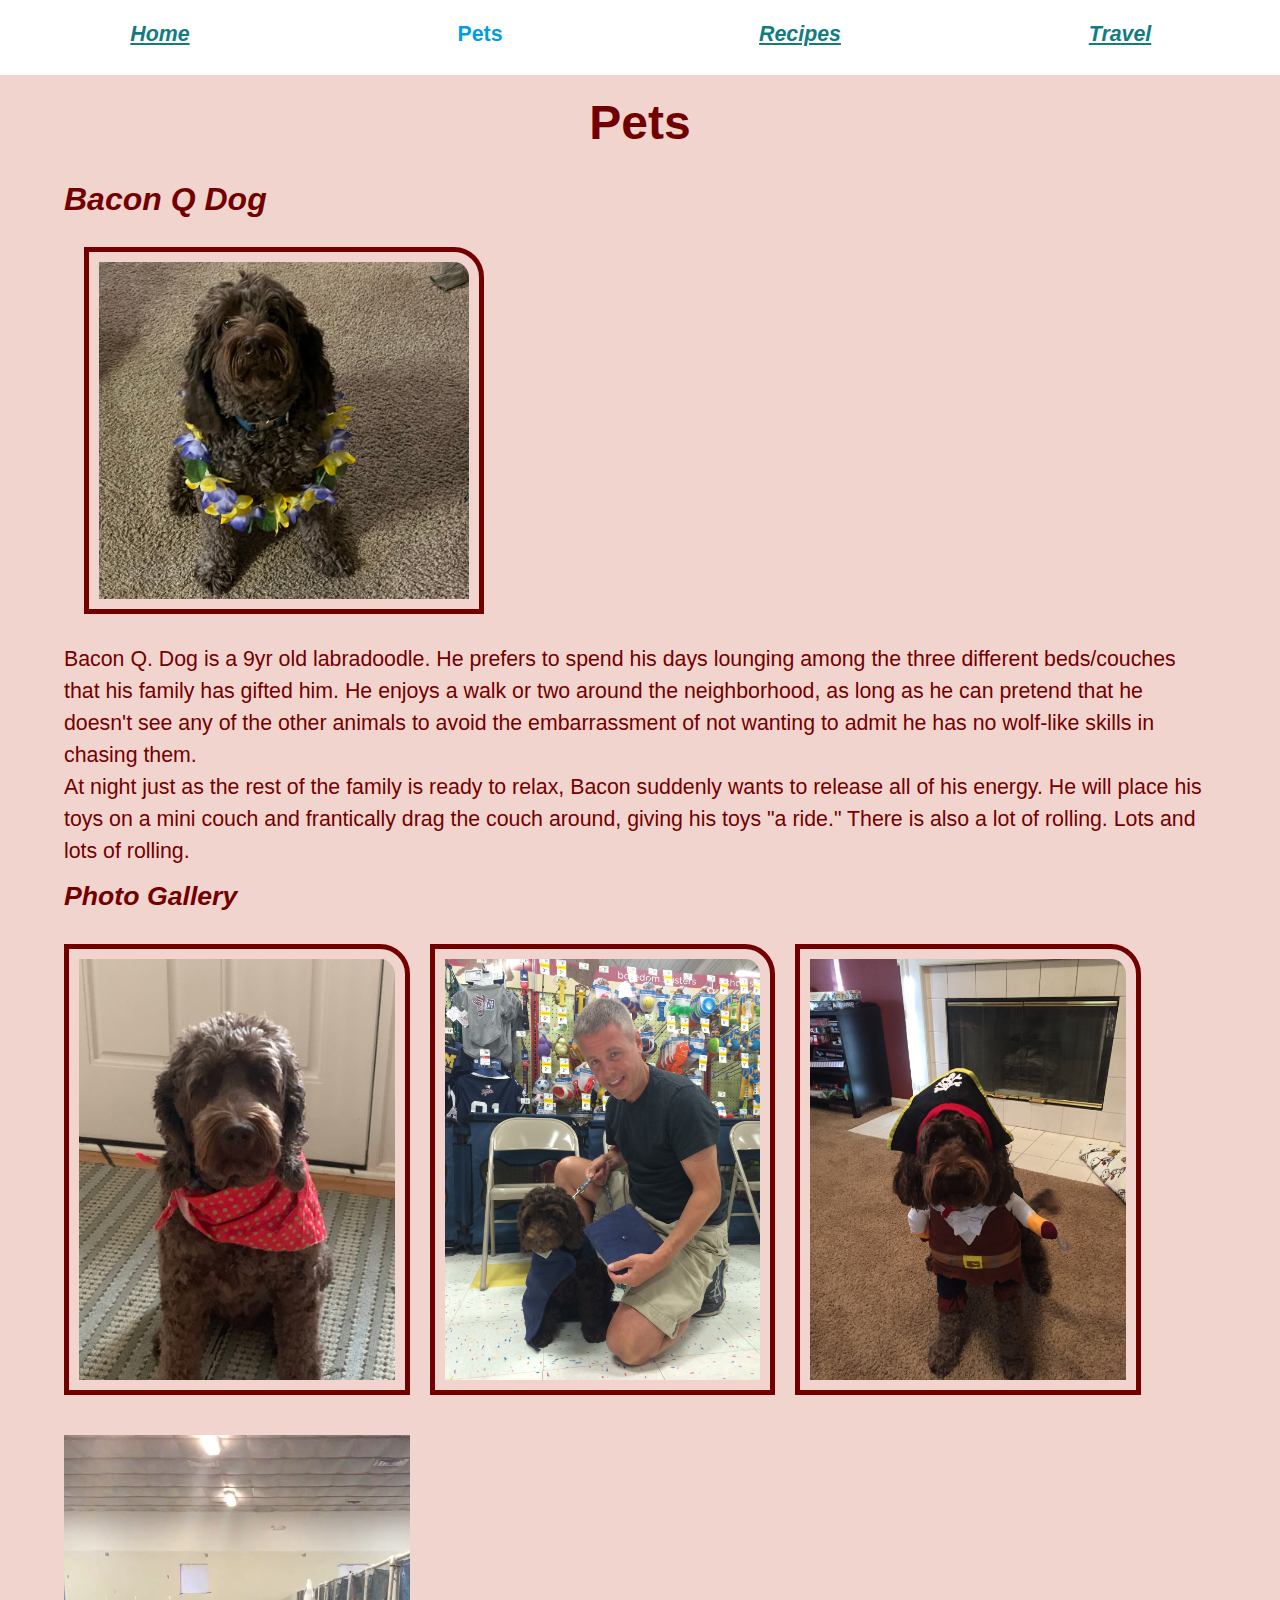
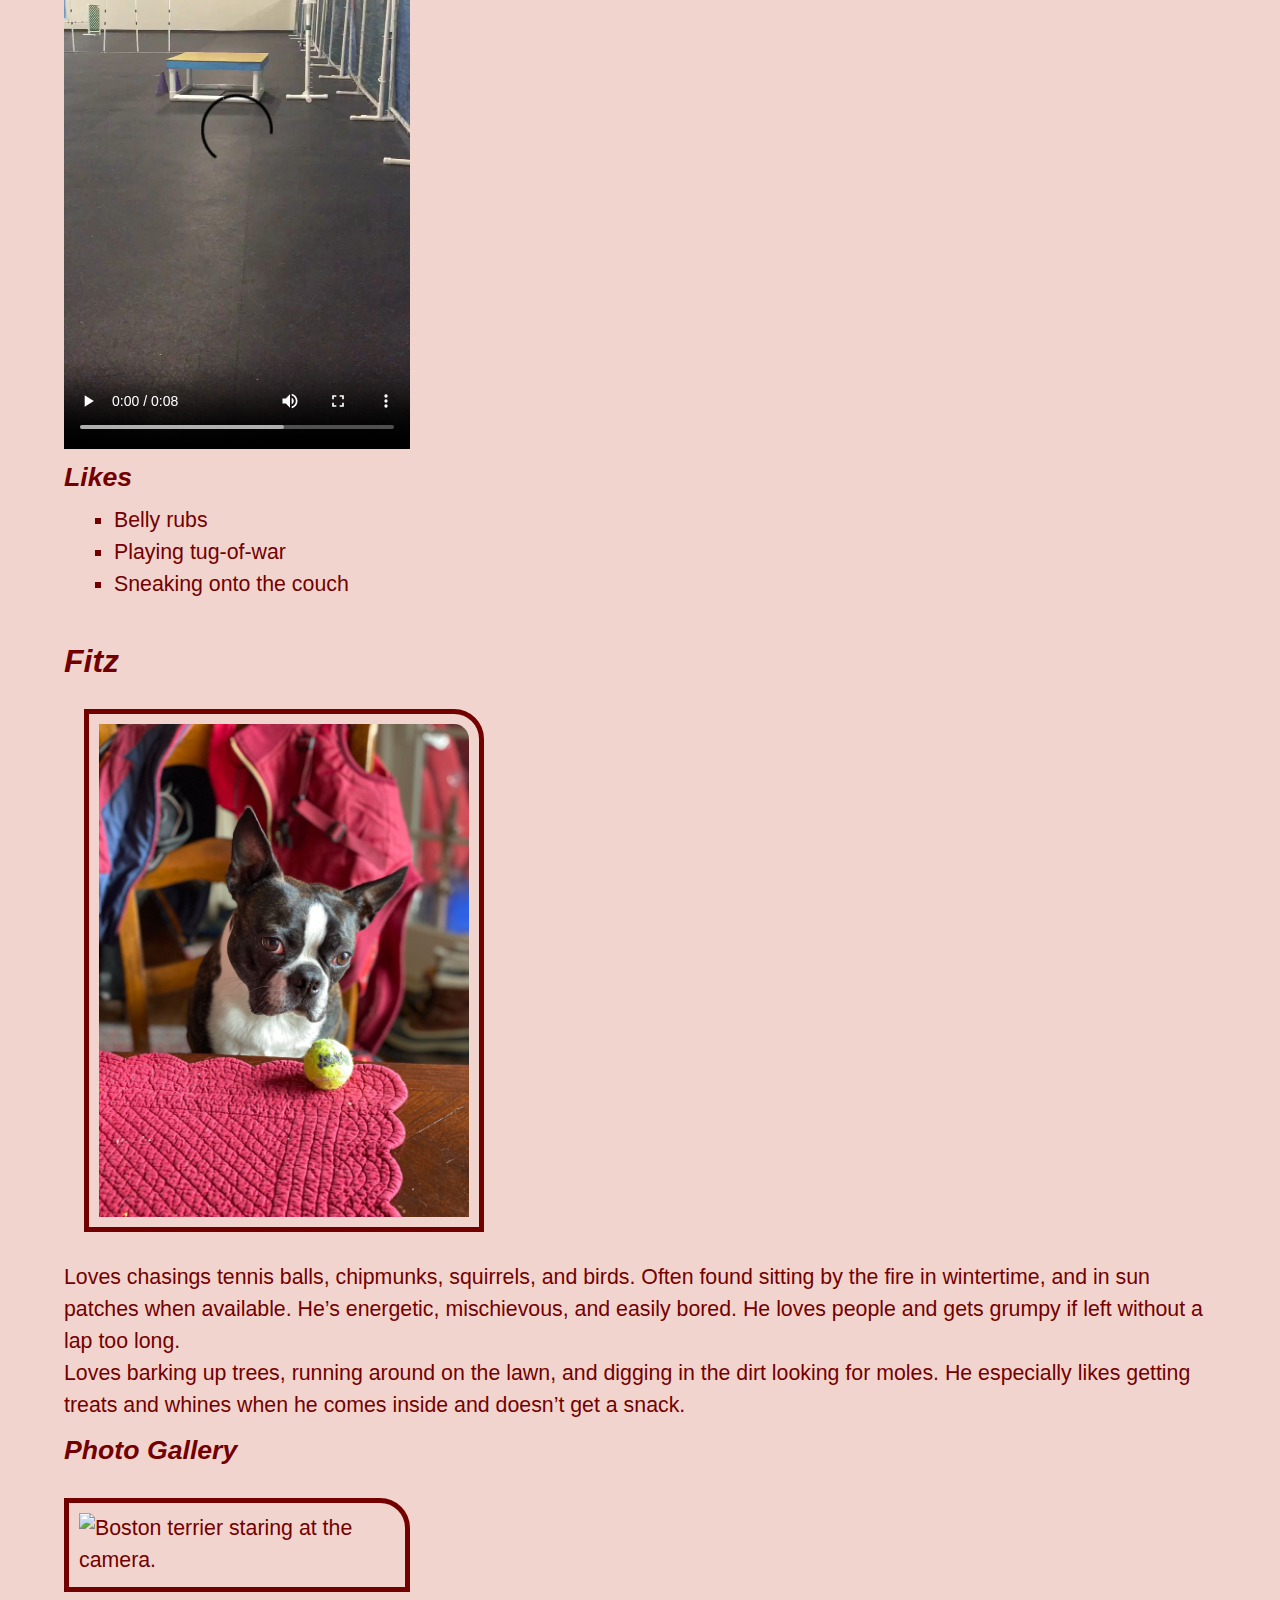
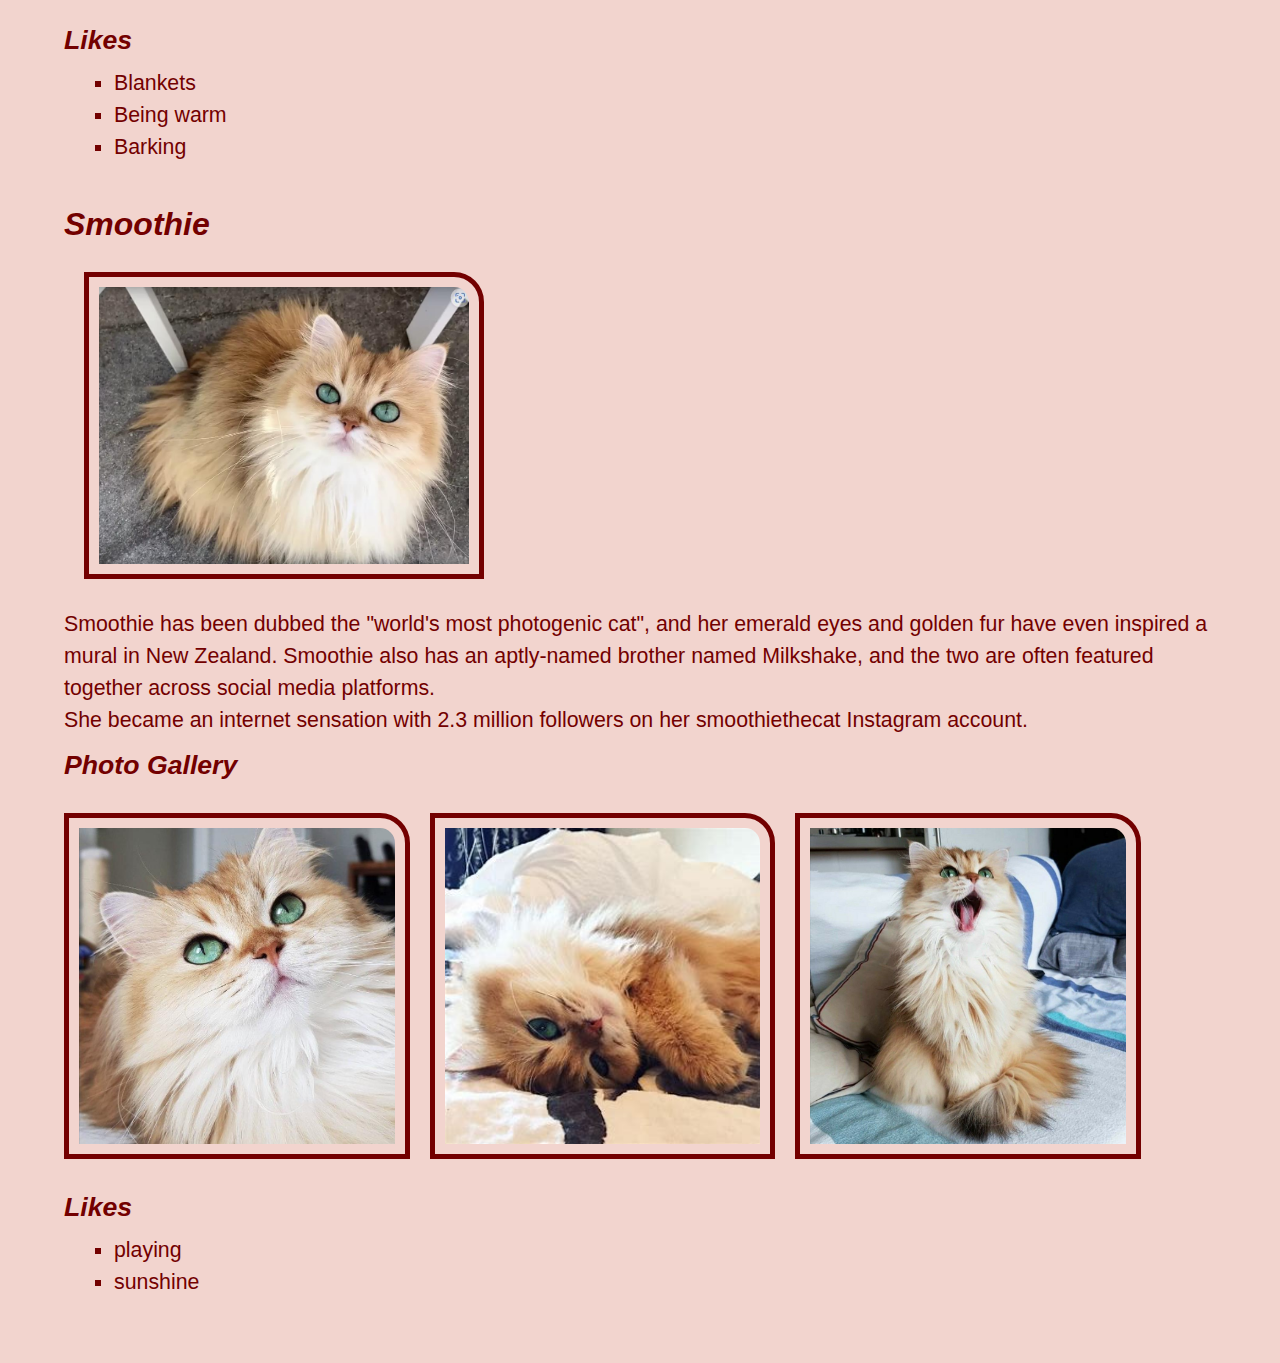
==== pets.html @ 170f8522 "Add files via upload" ====
<!DOCTYPE html>
<html lang="en">
<head>
    <meta charset="UTF-8">
    <meta name="viewport" content="width=device-width, initial-scale=1.0">
    <link rel="stylesheet" href="css/reset.css">
    <link rel="stylesheet" href="css/style.css">
    <title>Pets</title>
</head>
<body>
    <a class='hidden' href=#main tabindex="0">Skip to Main Content</a>
    <header>
        <nav>
            <ul>
                <li><a href="index.html">Home</a></li>
                <li class="curractive"><a href="pets.html">Pets</a></li>
                <li><a href="recipes.html">Recipes</a></li>
                <li><a href="travel.html">Travel</a></li>
            </ul>
        </nav>
    </header>
    <main id="main">
        <h1>Pets</h1>
        <div>
            <h2>Bacon Q Dog</h2>
            <img src="images/bacon.jpg" width = "400" alt="Brown labradoodle wearing colorful lei">

            <p>Bacon Q. Dog is a 9yr old labradoodle. He prefers to spend his days lounging among the three different beds/couches that his family has gifted him. He enjoys a walk or two around the neighborhood, as long as he can pretend that he doesn't see any of the other animals to avoid the embarrassment of not wanting to admit he has no wolf-like skills in chasing them.</p> 
            <P>At night just as the rest of the family is ready to relax, Bacon suddenly wants to release all of his energy. He will place his toys on a mini couch and frantically drag the couch around, giving his toys "a ride." There is also a lot of rolling. Lots and lots of rolling.</P>
            <h3>Photo Gallery</h3>
            <div class="gallery3">
                <!-- <img src="images/bacon_bandana.JPG" width ="200" alt = "Brown labradoodle wearing an orange bandana"> -->
                <img src="images/bacon_bandana.JPG" alt = "Brown labradoodle wearing an orange bandana">
                <img src="images/bacon_graduation.JPG" alt="Small labradoodle puppy wearing a graduation cap and gown">
                <img src="images/bacon_halloween.JPG" alt="Brown labradoodle wearing a pirate costume">
                <video class='movie' controls>
                    <source src="images/bacon_agility.mov">
                    Your browser does not support the video tag.  This was a video of a girl and dog demonstrating a sit and stay procedure
                </video>
            </div>            
            
            <h3>Likes</h3>
            <ul>
                <li>Belly rubs</li>
                <li>Playing tug-of-war</li>
                <li>Sneaking onto the couch</li>
            </ul>
            <!-- Jackie Wolf -->
        
        </div>
        <br>
        <div>
            <h2>Fitz</h2>
            <img src="images/Fitz.jpg" width = "400" alt="Boston terrier watching a tennis ball at the table.">
            <p>Loves chasings tennis balls, chipmunks, squirrels, and birds. Often found sitting by the fire in wintertime, and in sun patches when available. He’s energetic, mischievous, and easily bored. He loves people and gets grumpy if left without a lap too long.</p>
            <p>Loves barking up trees, running around on the lawn, and digging in the dirt looking for moles. He especially likes getting treats and whines when he comes inside and doesn’t get a snack. </p>

            <h3>Photo Gallery</h3>
            <div class="gallery3">
                <img src="https://www.bailiwickexpress.com/files/9916/7544/0004/Talulah.jpg" width ="200" alt = "Boston terrier staring at the camera.">
            </div>

            <h3>Likes</h3>
            <ul>
                <li>Blankets</li>
                <li>Being warm</li>
                <li>Barking</li>
            </ul>
        </div>
        <br>
        <div>
            <h2>Smoothie</h2>
            <img src="images/pet_Smoothie_staring.jpg" width = "400" alt="Long-hair beautiful, orange tabby cat.">
            <p>Smoothie has been dubbed the "world's most photogenic cat", and her emerald eyes and golden fur have even inspired a mural in New Zealand. Smoothie also has an aptly-named brother named Milkshake, and the two are often featured together across social media platforms.</p>
            <p>She became an internet sensation with 2.3 million followers on her smoothiethecat Instagram account.</p>
            <h3>Photo Gallery</h3>
            <div class="gallery3">
                <img src="images/pet_Smoothie_curious.jpg" width ="200" alt = "Smoothie is curious about the world.">
                <img src="images/pet_Smoothie_lying.jpg" width ="200" alt = "Smoothie is lying on the floor.">
                <img src="images/pet_Smoothie_yawn.jpg" width ="200" alt = "Smoothie is yawning.">
            </div>
            <h3>Likes</h3>
            <ul>
                <li>playing</li>
                <li>sunshine</li>
            </ul>
            <!-- Kay Malan + Anna Vento -->
        </div>
    </main>
    
</body>
</html>
---- css/style.css ----
body{
    background-color: #F2D4CE;
    color:#730000;
    font-size: 16pt;
    line-height: 1.5;
    font-family: Arial, Helvetica, sans-serif;
}

main{
    padding-top:0;
    padding-bottom:5%;
    padding-left: 5%;
    padding-right: 5%;
}

h1,h2,h3,h4{
    font-family: sans-serif,Arial, Helvetica;
    font-weight: bold;
    font-style: italic;
    line-height:42pt;
    color:#730000;

}

h1{
    font-size: 36pt;
    text-align: center;
    font-style:normal;
    margin-bottom: 20px;
}

h2{
    font-size: 24pt;
}

h3{
    font-size: 20pt;
}

h4{
    font-size: 18pt;

}

strong{
    font-weight: bold;
}

em{
    font-style: italic;
}

img{
    border-style: solid;
    border-width: 5px;
    padding: 10px;
    margin: 20px;
    border-top-right-radius:30px;
}

li{
    margin-left:50px;
}

ol{
    list-style-type: upper-roman;
}

ul{
    list-style-type: square;
}

nav ul{
    display:grid;
    grid-template-columns: 25% 25% 25% 25%;
    margin-bottom:20px;
    justify-items: center;
    align-items: center;
    list-style-type: none;
}

nav ul li{
    text-align: center;
    background-color: #ffffff;
    width:100%;
    height: 50px;
    margin-left: 0;
    line-height: 2;
}

li.curractive{
    background-color: #ffffff;
}

a{
    color:#127C80;
    font-weight: bold;
    text-decoration: underline;
    font-style: italic;
}

li.curractive a{
    color:#009DE6;
    font-style: normal;
    text-decoration: none;
}

a:hover{
    color:#009DE6;
}

.hidden{
    position: absolute;
    left: -10000px;
    top: auto;
    width: 1px;
    height: 1px;
    overflow: hidden;
}

.hidden:focus {
    position: static;
    width: auto;
    height: auto;
  }

.gallery3{
    display: grid;
    grid-template-columns: 30% 30% 30%;
    grid-gap:20px;
    justify-items: center;
    align-items: stretch;
}

.gallery3 *{
    width: 100%;
}

.movies{
    display: block;
}

@media screen and (prefers-reduced-motion) {
    #video-element {
      display: none;
    }
}

@media screen and (min-width:700px){
    nav ul{
        height:75px;
        background-color: #ffffff;
    }

    .intro_box{
        display: flex;
        flex-direction: row;
        justify-content: space-between;
        align-items: center;
        align-content: center;
        border-style: solid;
        border-width: 5px;
        padding: 10px;
        margin: 20px;
        border-top-right-radius:30px;
    }

    .intro_box img{
        border-style: none;
        padding:0
    }

    .intro_box li{
        margin-left:0;
    }

    .intro_box p{
        max-height: 400px;
        overflow: auto;
    }


}
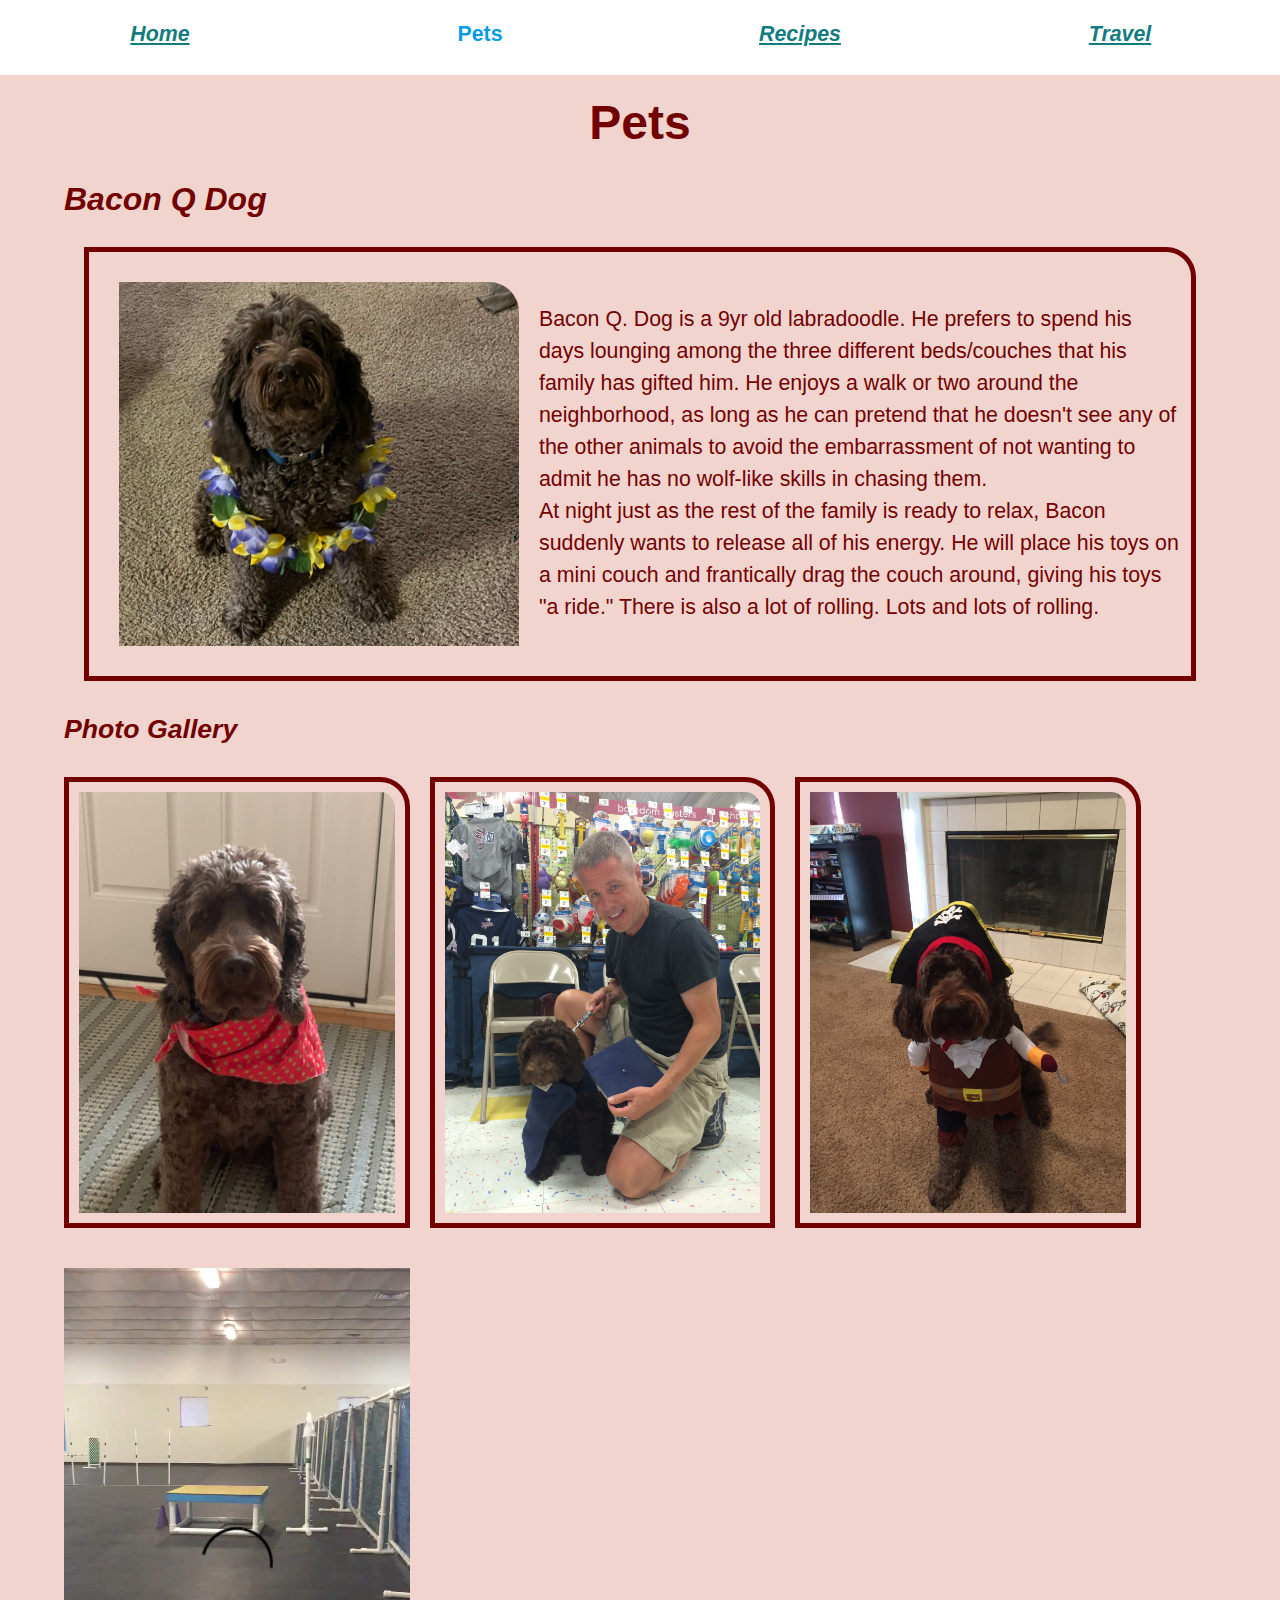
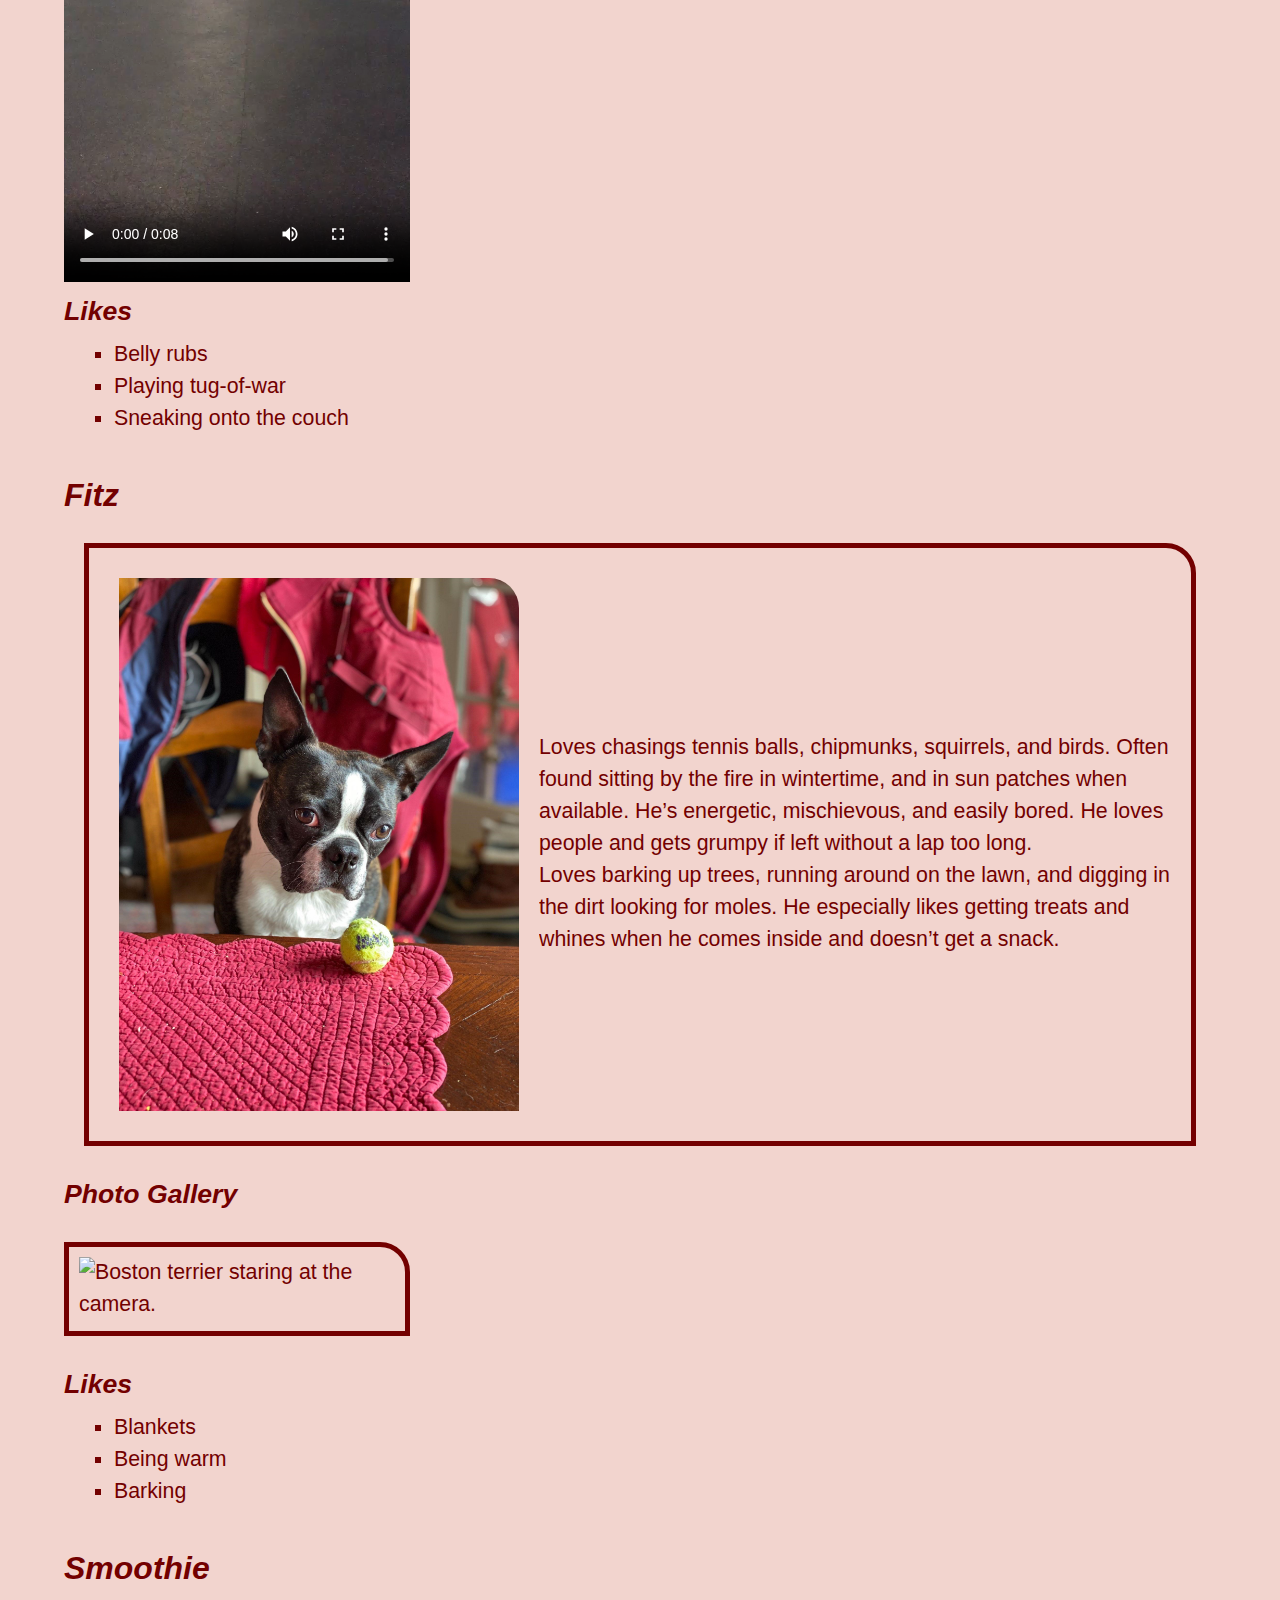
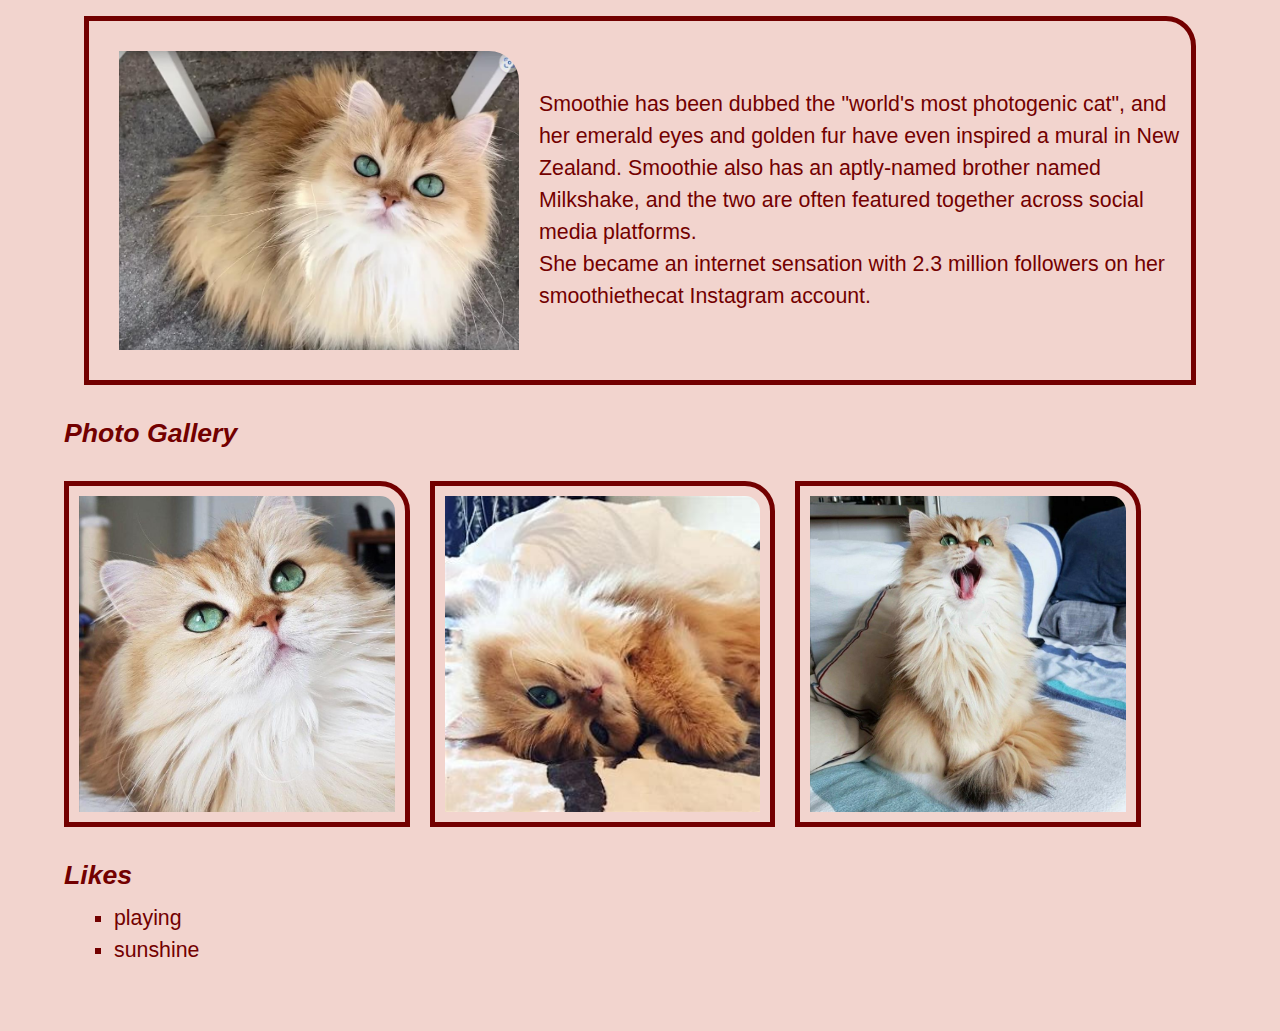
==== commit daeb142a: "Add files via upload" ====
--- a/pets.html
+++ b/pets.html
@@ -23,10 +23,13 @@
         <h1>Pets</h1>
         <div>
             <h2>Bacon Q Dog</h2>
-            <img src="images/bacon.jpg" width = "400" alt="Brown labradoodle wearing colorful lei">
-
-            <p>Bacon Q. Dog is a 9yr old labradoodle. He prefers to spend his days lounging among the three different beds/couches that his family has gifted him. He enjoys a walk or two around the neighborhood, as long as he can pretend that he doesn't see any of the other animals to avoid the embarrassment of not wanting to admit he has no wolf-like skills in chasing them.</p> 
-            <P>At night just as the rest of the family is ready to relax, Bacon suddenly wants to release all of his energy. He will place his toys on a mini couch and frantically drag the couch around, giving his toys "a ride." There is also a lot of rolling. Lots and lots of rolling.</P>
+            <div class="intro_box">
+                <img src="images/bacon.jpg" width = "400" alt="Brown labradoodle wearing colorful lei">
+                <div class="intro_text">
+                    <p>Bacon Q. Dog is a 9yr old labradoodle. He prefers to spend his days lounging among the three different beds/couches that his family has gifted him. He enjoys a walk or two around the neighborhood, as long as he can pretend that he doesn't see any of the other animals to avoid the embarrassment of not wanting to admit he has no wolf-like skills in chasing them.</p>
+                    <p>At night just as the rest of the family is ready to relax, Bacon suddenly wants to release all of his energy. He will place his toys on a mini couch and frantically drag the couch around, giving his toys "a ride." There is also a lot of rolling. Lots and lots of rolling.</p>
+                </div>
+            </div>
             <h3>Photo Gallery</h3>
             <div class="gallery3">
                 <!-- <img src="images/bacon_bandana.JPG" width ="200" alt = "Brown labradoodle wearing an orange bandana"> -->
@@ -51,10 +54,13 @@
         <br>
         <div>
             <h2>Fitz</h2>
-            <img src="images/Fitz.jpg" width = "400" alt="Boston terrier watching a tennis ball at the table.">
-            <p>Loves chasings tennis balls, chipmunks, squirrels, and birds. Often found sitting by the fire in wintertime, and in sun patches when available. He’s energetic, mischievous, and easily bored. He loves people and gets grumpy if left without a lap too long.</p>
-            <p>Loves barking up trees, running around on the lawn, and digging in the dirt looking for moles. He especially likes getting treats and whines when he comes inside and doesn’t get a snack. </p>
-
+            <div class="intro_box">
+                <img src="images/Fitz.jpg" width = "400" alt="Boston terrier watching a tennis ball at the table.">
+                <div class="intro_text">
+                    <p>Loves chasings tennis balls, chipmunks, squirrels, and birds. Often found sitting by the fire in wintertime, and in sun patches when available. He’s energetic, mischievous, and easily bored. He loves people and gets grumpy if left without a lap too long.</p>
+                    <p>Loves barking up trees, running around on the lawn, and digging in the dirt looking for moles. He especially likes getting treats and whines when he comes inside and doesn’t get a snack. </p>
+                </div>
+            </div>
             <h3>Photo Gallery</h3>
             <div class="gallery3">
                 <img src="https://www.bailiwickexpress.com/files/9916/7544/0004/Talulah.jpg" width ="200" alt = "Boston terrier staring at the camera.">
@@ -70,9 +76,13 @@
         <br>
         <div>
             <h2>Smoothie</h2>
-            <img src="images/pet_Smoothie_staring.jpg" width = "400" alt="Long-hair beautiful, orange tabby cat.">
-            <p>Smoothie has been dubbed the "world's most photogenic cat", and her emerald eyes and golden fur have even inspired a mural in New Zealand. Smoothie also has an aptly-named brother named Milkshake, and the two are often featured together across social media platforms.</p>
-            <p>She became an internet sensation with 2.3 million followers on her smoothiethecat Instagram account.</p>
+            <div class="intro_box">
+                <img src="images/pet_Smoothie_staring.jpg" width = "400" alt="Long-hair beautiful, orange tabby cat.">
+                <div class="intro_text">
+                    <p>Smoothie has been dubbed the "world's most photogenic cat", and her emerald eyes and golden fur have even inspired a mural in New Zealand. Smoothie also has an aptly-named brother named Milkshake, and the two are often featured together across social media platforms.</p>
+                    <p>She became an internet sensation with 2.3 million followers on her smoothiethecat Instagram account.</p>
+                </div>
+            </div>
             <h3>Photo Gallery</h3>
             <div class="gallery3">
                 <img src="images/pet_Smoothie_curious.jpg" width ="200" alt = "Smoothie is curious about the world.">
